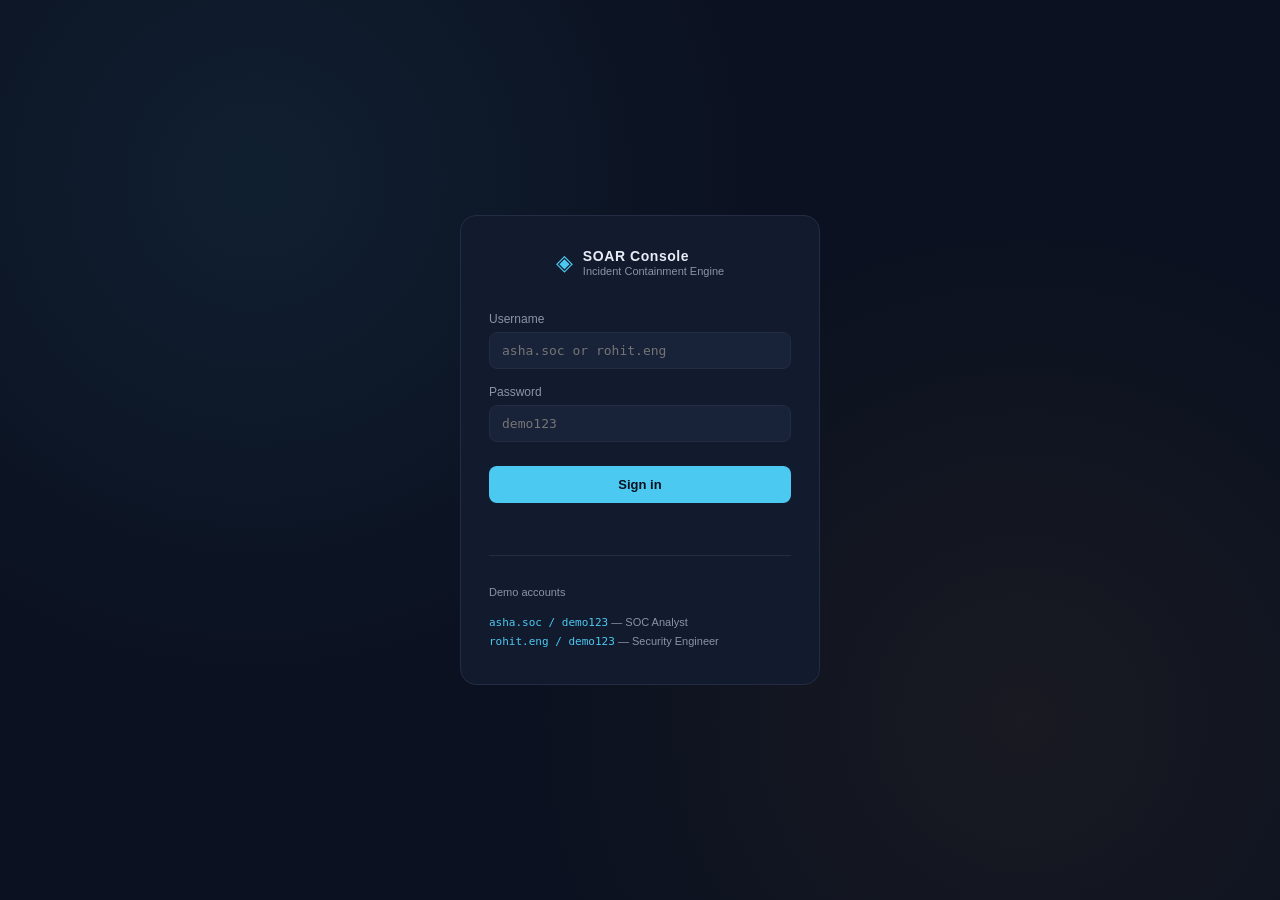
==== frontend/static/login.html @ 2c5c40ec "day 1: scaffold dashboard app + folder structure (app.py, rbac.py, case_manager.py, api/routes.py, s" ====
<!DOCTYPE html>
<html lang="en">
<head>
<meta charset="UTF-8" />
<meta name="viewport" content="width=device-width, initial-scale=1.0" />
<title>Sign in — SOAR Console</title>
<link rel="stylesheet" href="css/styles.css" />
</head>
<body class="login-body">

  <div class="login-card">
    <div class="brand brand-center">
      <span class="brand-mark">◈</span>
      <div class="brand-text">
        <strong>SOAR Console</strong>
        <span>Incident Containment Engine</span>
      </div>
    </div>

    <form id="login-form">
      <label for="username">Username</label>
      <input type="text" id="username" name="username" placeholder="asha.soc or rohit.eng" autocomplete="username" required />

      <label for="password">Password</label>
      <input type="password" id="password" name="password" placeholder="demo123" autocomplete="current-password" required />

      <button type="submit" id="login-btn">Sign in</button>
      <p id="login-error" class="login-error"></p>
    </form>

    <div class="login-hint">
      <p>Demo accounts</p>
      <code>asha.soc / demo123</code> — SOC Analyst<br />
      <code>rohit.eng / demo123</code> — Security Engineer
    </div>
  </div>

  <script src="js/auth.js"></script>
</body>
</html>
---- frontend/static/css/styles.css ----
:root {
  --bg: #0B1120;
  --surface: #121A2E;
  --surface-raised: #182238;
  --border: #232C42;
  --text: #E7ECF5;
  --text-muted: #8B93A8;
  --cyan: #4CC9F0;
  --amber: #F2A93B;
  --red: #EF4565;
  --green: #34D399;
  --font-ui: -apple-system, "Segoe UI", Inter, ui-sans-serif, sans-serif;
  --font-mono: "JetBrains Mono", ui-monospace, SFMono-Regular, Menlo, monospace;
}

* { box-sizing: border-box; }

body {
  margin: 0;
  background: var(--bg);
  color: var(--text);
  font-family: var(--font-ui);
  -webkit-font-smoothing: antialiased;
}

.app-shell {
  display: grid;
  grid-template-columns: 220px 1fr;
  min-height: 100vh;
}

/* Sidebar */
.sidebar {
  background: var(--surface);
  border-right: 1px solid var(--border);
  padding: 24px 16px;
  display: flex;
  flex-direction: column;
  gap: 32px;
}

.brand { display: flex; align-items: center; gap: 10px; }
.brand-mark { font-size: 22px; color: var(--cyan); }
.brand-text { display: flex; flex-direction: column; line-height: 1.2; }
.brand-text strong { font-size: 14px; letter-spacing: 0.04em; }
.brand-text span { font-size: 11px; color: var(--text-muted); }

.nav { display: flex; flex-direction: column; gap: 4px; }
.nav-item {
  display: flex;
  align-items: center;
  gap: 10px;
  background: none;
  border: none;
  color: var(--text-muted);
  font-family: inherit;
  font-size: 13px;
  padding: 10px 12px;
  border-radius: 8px;
  cursor: pointer;
  text-align: left;
}
.nav-item:hover { background: var(--surface-raised); color: var(--text); }
.nav-item.is-active { background: var(--surface-raised); color: var(--text); border-left: 2px solid var(--cyan); }
.nav-dot { width: 5px; height: 5px; border-radius: 50%; background: currentColor; opacity: 0.6; }

.sidebar-footer { margin-top: auto; }
.status-pill {
  display: flex; align-items: center; gap: 8px;
  font-size: 11px; color: var(--green);
  border: 1px solid var(--border);
  padding: 6px 10px; border-radius: 999px;
}
.pulse {
  width: 6px; height: 6px; border-radius: 50%; background: var(--green);
  box-shadow: 0 0 0 0 rgba(52, 211, 153, 0.6);
  animation: pulse 2s infinite;
}
@keyframes pulse {
  0% { box-shadow: 0 0 0 0 rgba(52, 211, 153, 0.5); }
  70% { box-shadow: 0 0 0 6px rgba(52, 211, 153, 0); }
  100% { box-shadow: 0 0 0 0 rgba(52, 211, 153, 0); }
}

/* Main */
.main { padding: 28px 36px 60px; }

.topbar { display: flex; justify-content: space-between; align-items: flex-start; margin-bottom: 24px; }
.topbar h1 { margin: 0 0 4px; font-size: 22px; }
.subtitle { margin: 0; color: var(--text-muted); font-size: 13px; }

.role-switch { display: flex; flex-direction: column; align-items: flex-end; gap: 4px; }
.role-switch label { font-size: 11px; color: var(--text-muted); }
.role-switch select {
  background: var(--surface-raised);
  color: var(--text);
  border: 1px solid var(--border);
  border-radius: 6px;
  padding: 6px 10px;
  font-family: inherit;
  font-size: 12px;
}

/* KPI strip */
.kpi-strip {
  display: grid;
  grid-template-columns: 200px repeat(3, 1fr);
  gap: 16px;
  margin-bottom: 28px;
}

.mttr-card {
  background: var(--surface);
  border: 1px solid var(--border);
  border-radius: 14px;
  padding: 16px;
  display: flex;
  flex-direction: column;
  align-items: center;
  gap: 6px;
  position: relative;
}
.mttr-ring { width: 92px; height: 92px; transform: rotate(-90deg); }
.ring-track { fill: none; stroke: var(--border); stroke-width: 10; }
.ring-progress {
  fill: none;
  stroke: var(--cyan);
  stroke-width: 10;
  stroke-linecap: round;
  stroke-dasharray: 377;
  stroke-dashoffset: 377;
  transition: stroke-dashoffset 0.8s ease, stroke 0.3s ease;
}
.mttr-readout { position: absolute; top: 42px; display: flex; flex-direction: column; align-items: center; }
.mttr-readout span { font-family: var(--font-mono); font-size: 22px; font-weight: 600; }
.mttr-readout small { font-size: 10px; color: var(--text-muted); }
.mttr-target { font-size: 11px; color: var(--text-muted); margin-top: 6px; }
.mttr-target strong { color: var(--amber); }

.kpi-card {
  background: var(--surface);
  border: 1px solid var(--border);
  border-radius: 14px;
  padding: 18px 20px;
  display: flex;
  flex-direction: column;
  gap: 6px;
  justify-content: center;
}
.kpi-label { font-size: 12px; color: var(--text-muted); }
.kpi-value { font-family: var(--font-mono); font-size: 26px; font-weight: 600; }
.kpi-foot { font-size: 11px; color: var(--text-muted); }

/* Views */
.view { display: none; }
.view.is-active { display: block; }

.panel-grid { display: grid; grid-template-columns: 1.3fr 1fr; gap: 20px; }
.panel {
  background: var(--surface);
  border: 1px solid var(--border);
  border-radius: 14px;
  padding: 18px 20px;
}
.panel-wide { grid-column: 1 / -1; }
.panel-head { display: flex; justify-content: space-between; align-items: baseline; margin-bottom: 14px; }
.panel-head h2 { margin: 0; font-size: 15px; }
.panel-tag { font-size: 11px; color: var(--text-muted); }

/* Cases table */
.cases-table { display: flex; flex-direction: column; gap: 10px; }
.case-row {
  display: grid;
  grid-template-columns: 90px 1fr auto auto;
  align-items: center;
  gap: 14px;
  padding: 12px;
  border: 1px solid var(--border);
  border-radius: 10px;
  background: var(--surface-raised);
}
.case-id { font-family: var(--font-mono); font-size: 11px; color: var(--text-muted); }
.case-title { font-size: 13px; }
.case-ioc { font-family: var(--font-mono); font-size: 11px; color: var(--text-muted); margin-top: 2px; }

.chip {
  font-size: 10.5px;
  padding: 3px 9px;
  border-radius: 999px;
  text-transform: uppercase;
  letter-spacing: 0.03em;
  white-space: nowrap;
  font-weight: 600;
}
.chip.critical { background: rgba(239, 69, 101, 0.15); color: var(--red); }
.chip.high { background: rgba(242, 169, 59, 0.15); color: var(--amber); }
.chip.medium { background: rgba(76, 201, 240, 0.15); color: var(--cyan); }
.chip.low { background: rgba(139, 147, 168, 0.15); color: var(--text-muted); }

.status-tag { font-size: 11px; color: var(--text-muted); text-align: right; }
.status-tag.contained, .status-tag.resolved_auto { color: var(--green); }
.status-tag.in_progress { color: var(--amber); }
.status-tag.acknowledged { color: var(--cyan); }

/* Alerts list */
.alerts-list { display: flex; flex-direction: column; gap: 10px; }
.alert-row {
  display: flex;
  justify-content: space-between;
  align-items: center;
  padding: 10px 12px;
  border: 1px solid var(--border);
  border-radius: 10px;
}
.alert-main { display: flex; flex-direction: column; gap: 2px; }
.alert-rule { font-size: 12.5px; }
.alert-meta { font-family: var(--font-mono); font-size: 10.5px; color: var(--text-muted); }
.enrich-tag { font-size: 10.5px; color: var(--text-muted); }

/* Playbooks */
.playbooks-grid { display: grid; grid-template-columns: repeat(auto-fit, minmax(240px, 1fr)); gap: 14px; }
.playbook-card {
  border: 1px solid var(--border);
  border-radius: 12px;
  padding: 16px;
  background: var(--surface-raised);
}
.playbook-card h3 { margin: 0 0 6px; font-size: 14px; }
.playbook-trigger { font-family: var(--font-mono); font-size: 11px; color: var(--text-muted); margin-bottom: 10px; display: block; }
.playbook-actions { list-style: none; margin: 0 0 10px; padding: 0; display: flex; flex-direction: column; gap: 4px; }
.playbook-actions li { font-size: 12px; color: var(--text); padding-left: 14px; position: relative; }
.playbook-actions li::before { content: "→"; position: absolute; left: 0; color: var(--cyan); }
.playbook-exec { font-size: 11px; color: var(--text-muted); }

@media (max-width: 900px) {
  .app-shell { grid-template-columns: 1fr; }
  .sidebar { display: none; }
  .kpi-strip { grid-template-columns: 1fr 1fr; }
  .panel-grid { grid-template-columns: 1fr; }
}

/* ---------- Login page ---------- */
.login-body {
  display: flex;
  align-items: center;
  justify-content: center;
  min-height: 100vh;
  background:
    radial-gradient(circle at 20% 20%, rgba(76, 201, 240, 0.08), transparent 40%),
    radial-gradient(circle at 80% 80%, rgba(242, 169, 59, 0.06), transparent 40%),
    var(--bg);
}
.login-card {
  width: 360px;
  background: var(--surface);
  border: 1px solid var(--border);
  border-radius: 16px;
  padding: 32px 28px;
}
.brand-center { justify-content: center; margin-bottom: 24px; }
.login-card form { display: flex; flex-direction: column; gap: 6px; }
.login-card label { font-size: 12px; color: var(--text-muted); margin-top: 10px; }
.login-card input {
  background: var(--surface-raised);
  border: 1px solid var(--border);
  border-radius: 8px;
  padding: 10px 12px;
  color: var(--text);
  font-family: var(--font-mono);
  font-size: 13px;
}
.login-card input:focus, .code-input:focus, select:focus {
  outline: 2px solid var(--cyan);
  outline-offset: 1px;
}
.login-card button[type="submit"] {
  margin-top: 18px;
  background: var(--cyan);
  color: #08111F;
  border: none;
  border-radius: 8px;
  padding: 11px;
  font-weight: 600;
  font-size: 13px;
  cursor: pointer;
}
.login-card button[type="submit"]:disabled { opacity: 0.6; cursor: default; }
.login-error { color: var(--red); font-size: 12px; min-height: 16px; margin: 8px 0 0; }
.login-hint { margin-top: 22px; padding-top: 16px; border-top: 1px solid var(--border); font-size: 11px; color: var(--text-muted); line-height: 1.7; }
.login-hint code { color: var(--cyan); font-family: var(--font-mono); }

/* ---------- User card (sidebar) ---------- */
.user-card {
  display: grid;
  grid-template-columns: 32px 1fr auto;
  align-items: center;
  gap: 10px;
  margin-top: 14px;
  padding: 8px;
  border: 1px solid var(--border);
  border-radius: 10px;
}
.user-avatar {
  width: 32px; height: 32px; border-radius: 50%;
  background: var(--surface-raised);
  display: flex; align-items: center; justify-content: center;
  font-size: 11px; font-weight: 600; color: var(--cyan);
  border: 1px solid var(--border);
}
.user-meta { display: flex; flex-direction: column; line-height: 1.3; overflow: hidden; }
.user-meta strong { font-size: 12px; white-space: nowrap; overflow: hidden; text-overflow: ellipsis; }
.user-meta span { font-size: 10.5px; color: var(--text-muted); }
#logout-btn {
  background: none; border: none; color: var(--text-muted);
  cursor: pointer; font-size: 14px; padding: 4px;
}
#logout-btn:hover { color: var(--red); }

.role-badge {
  font-size: 12px; font-weight: 600; color: var(--cyan);
  background: var(--surface-raised); border: 1px solid var(--border);
  padding: 5px 10px; border-radius: 6px;
}

/* ---------- Integrations ---------- */
.integrations-grid { display: grid; grid-template-columns: repeat(auto-fit, minmax(220px, 1fr)); gap: 14px; }
.integration-card {
  border: 1px solid var(--border);
  border-radius: 12px;
  padding: 14px 16px;
  background: var(--surface-raised);
  display: flex;
  flex-direction: column;
  gap: 4px;
}
.integration-head { display: flex; justify-content: space-between; align-items: center; }
.integration-name { font-size: 13px; font-weight: 600; }
.integration-type { font-size: 11px; color: var(--text-muted); text-transform: capitalize; }
.integration-status { font-size: 11px; text-transform: capitalize; font-weight: 600; }
.integration-status.connected { color: var(--green); }
.integration-status.degraded { color: var(--amber); }
.integration-event { font-size: 10.5px; color: var(--text-muted); font-family: var(--font-mono); }
.dot { width: 8px; height: 8px; border-radius: 50%; }
.dot.connected { background: var(--green); }
.dot.degraded { background: var(--amber); }

/* ---------- Modals ---------- */
.modal-overlay {
  display: none;
  position: fixed; inset: 0;
  background: rgba(4, 8, 16, 0.7);
  align-items: flex-start;
  justify-content: center;
  padding: 60px 20px;
  z-index: 50;
  overflow-y: auto;
}
.modal-overlay.is-open { display: flex; }
.modal {
  position: relative;
  width: 100%;
  max-width: 520px;
  background: var(--surface);
  border: 1px solid var(--border);
  border-radius: 16px;
  padding: 28px 30px;
}
.modal-close {
  position: absolute; top: 14px; right: 16px;
  background: none; border: none; color: var(--text-muted);
  font-size: 20px; cursor: pointer; line-height: 1;
}
.modal-close:hover { color: var(--text); }
.modal-head { display: flex; justify-content: space-between; align-items: center; margin-bottom: 6px; }
.modal h2 { margin: 0 0 6px; font-size: 17px; }
.modal h3 { margin: 18px 0 8px; font-size: 12px; text-transform: uppercase; letter-spacing: 0.05em; color: var(--text-muted); }
.modal-sub { font-size: 12.5px; color: var(--text-muted); margin: 0; }
.modal-sub code { font-family: var(--font-mono); color: var(--cyan); }
.modal-note { font-size: 12px; color: var(--text-muted); margin-top: 16px; line-height: 1.6; }

.kv-grid { display: grid; grid-template-columns: 1fr 1fr; gap: 10px; }
.kv-grid div { display: flex; flex-direction: column; gap: 2px; }
.kv-grid span { font-size: 10.5px; color: var(--text-muted); }
.kv-grid strong { font-size: 13px; font-family: var(--font-mono); }

.timeline { display: flex; flex-direction: column; gap: 14px; position: relative; padding-left: 4px; }
.timeline-step { display: grid; grid-template-columns: 60px 1fr; gap: 12px; }
.timeline-offset { font-family: var(--font-mono); font-size: 11px; color: var(--cyan); }
.timeline-step strong { font-size: 13px; }
.timeline-step p { margin: 2px 0 0; font-size: 12px; color: var(--text-muted); }

.field-label { display: block; font-size: 11px; color: var(--text-muted); margin: 14px 0 6px; }
.code-input {
  width: 100%;
  background: var(--surface-raised);
  border: 1px solid var(--border);
  border-radius: 8px;
  color: var(--text);
  font-family: var(--font-mono);
  font-size: 12.5px;
  padding: 10px;
  resize: vertical;
}
.modal-actions { display: flex; align-items: center; gap: 12px; margin-top: 18px; }
.btn-primary {
  background: var(--cyan); color: #08111F; border: none;
  border-radius: 8px; padding: 9px 16px; font-weight: 600;
  font-size: 12.5px; cursor: pointer;
}
.save-note { font-size: 11px; color: var(--text-muted); }
.btn-edit {
  background: none; border: 1px solid var(--border); color: var(--cyan);
  border-radius: 6px; padding: 5px 10px; font-size: 11px; cursor: pointer;
}
.btn-edit:hover { border-color: var(--cyan); }
.playbook-foot { display: flex; justify-content: space-between; align-items: center; }

.case-row, .alert-row { cursor: pointer; }
.case-row:hover, .alert-row:hover { border-color: var(--cyan); }
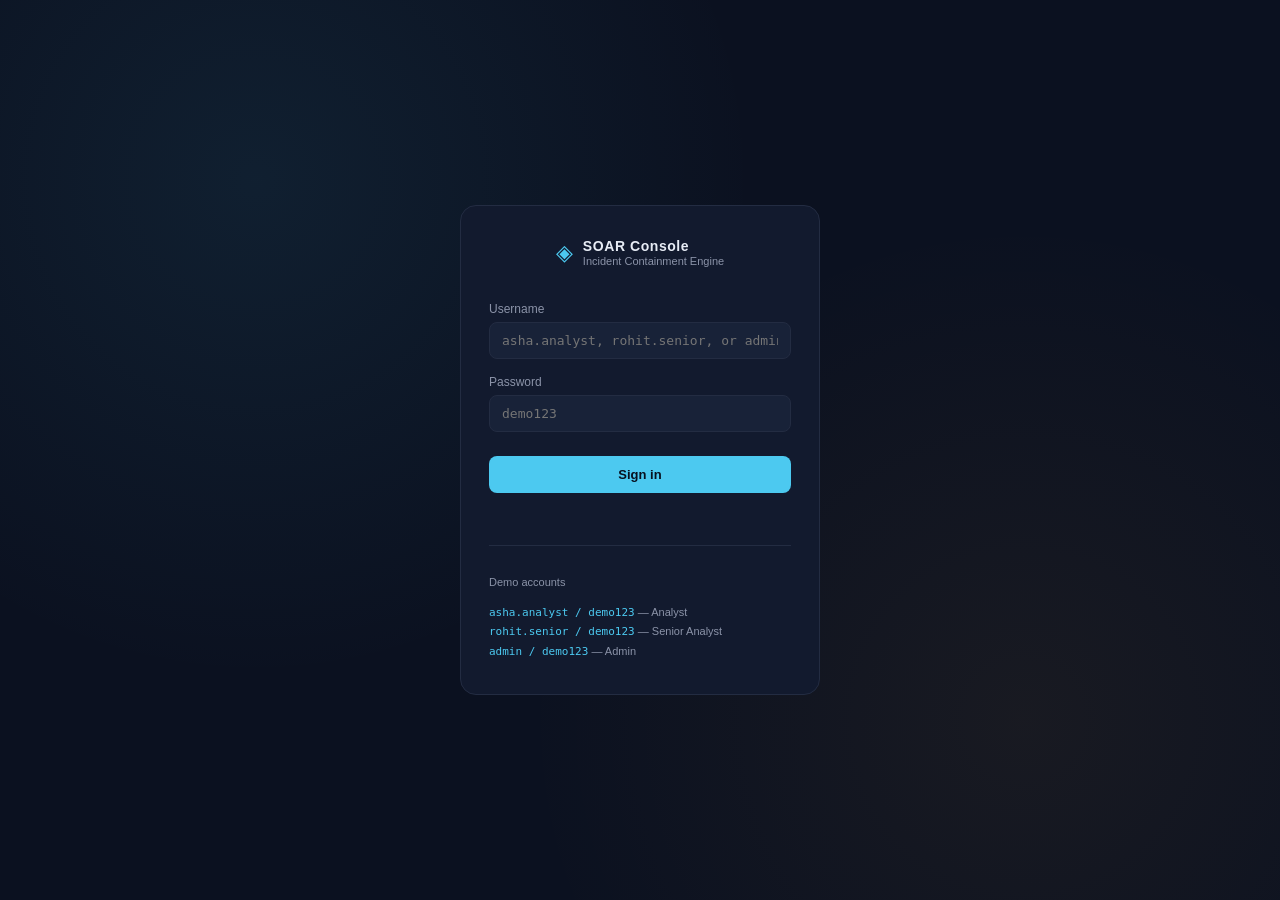
==== commit 487933cd: "fix(dashboard): align routes.py and frontend auth with new 3-tier rbac.py" ====
--- a/frontend/static/login.html
+++ b/frontend/static/login.html
@@ -19,7 +19,7 @@
 
     <form id="login-form">
       <label for="username">Username</label>
-      <input type="text" id="username" name="username" placeholder="asha.soc or rohit.eng" autocomplete="username" required />
+      <input type="text" id="username" name="username" placeholder="asha.analyst, rohit.senior, or admin" autocomplete="username" required />
 
       <label for="password">Password</label>
       <input type="password" id="password" name="password" placeholder="demo123" autocomplete="current-password" required />
@@ -30,8 +30,9 @@
 
     <div class="login-hint">
       <p>Demo accounts</p>
-      <code>asha.soc / demo123</code> — SOC Analyst<br />
-      <code>rohit.eng / demo123</code> — Security Engineer
+      <code>asha.analyst / demo123</code> — Analyst<br />
+<code>rohit.senior / demo123</code> — Senior Analyst<br />
+<code>admin / demo123</code> — Admin
     </div>
   </div>
 
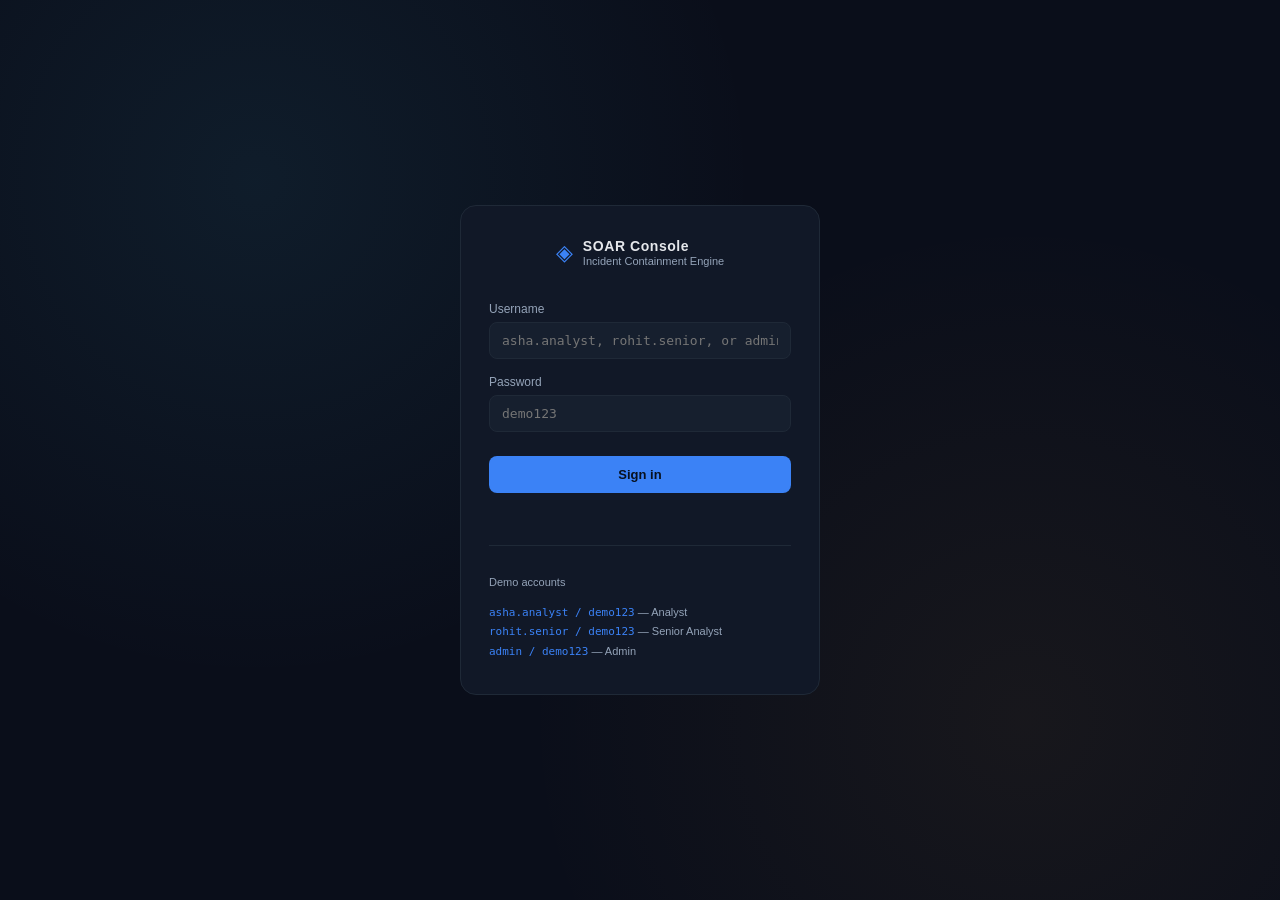
==== commit 704ce658: "Update login.html" ====
--- a/frontend/static/login.html
+++ b/frontend/static/login.html
@@ -10,7 +10,7 @@
 
   <div class="login-card">
     <div class="brand brand-center">
-      <span class="brand-mark">◈</span>
+      <span class="brand-mark">◈</span> 
       <div class="brand-text">
         <strong>SOAR Console</strong>
         <span>Incident Containment Engine</span>
--- a/frontend/static/css/styles.css
+++ b/frontend/static/css/styles.css
@@ -1,18 +1,24 @@
 :root {
-  --bg: #0B1120;
-  --surface: #121A2E;
-  --surface-raised: #182238;
-  --border: #232C42;
-  --text: #E7ECF5;
-  --text-muted: #8B93A8;
-  --cyan: #4CC9F0;
-  --amber: #F2A93B;
-  --red: #EF4565;
-  --green: #34D399;
+  --bg: #0a0e1a;
+  --surface: #111827;
+  --surface-raised: #161f2e;
+  --border: #1f2937;
+  --text: #e5e7eb;
+  --text-muted: #94a3b8;
+  --cyan: #3b82f6;
+  --amber: #f97316;
+  --red: #ef4444;
+  --green: #22c55e;
+
+  /* Severity color coding (checklist spec) */
+  --severity-critical: #ef4444;
+  --severity-high: #f97316;
+  --severity-medium: #eab308;
+  --severity-low: #22c55e;
+
   --font-ui: -apple-system, "Segoe UI", Inter, ui-sans-serif, sans-serif;
   --font-mono: "JetBrains Mono", ui-monospace, SFMono-Regular, Menlo, monospace;
 }
-
 * { box-sizing: border-box; }
 
 body {
@@ -20,6 +26,7 @@
   background: var(--bg);
   color: var(--text);
   font-family: var(--font-ui);
+   transition: background 0.3s ease;
   -webkit-font-smoothing: antialiased;
 }
 
@@ -56,6 +63,7 @@
   font-family: inherit;
   font-size: 13px;
   padding: 10px 12px;
+  transition: background 0.15s ease, color 0.15s ease, border-color 0.15s ease;
   border-radius: 8px;
   cursor: pointer;
   text-align: left;
@@ -192,10 +200,10 @@
   white-space: nowrap;
   font-weight: 600;
 }
-.chip.critical { background: rgba(239, 69, 101, 0.15); color: var(--red); }
-.chip.high { background: rgba(242, 169, 59, 0.15); color: var(--amber); }
-.chip.medium { background: rgba(76, 201, 240, 0.15); color: var(--cyan); }
-.chip.low { background: rgba(139, 147, 168, 0.15); color: var(--text-muted); }
+.chip.critical { background: rgba(239, 68, 68, 0.15); color: var(--severity-critical); }
+.chip.high { background: rgba(249, 115, 22, 0.15); color: var(--severity-high); }
+.chip.medium { background: rgba(234, 179, 8, 0.15); color: var(--severity-medium); }
+.chip.low { background: rgba(34, 197, 94, 0.15); color: var(--severity-low); }
 
 .status-tag { font-size: 11px; color: var(--text-muted); text-align: right; }
 .status-tag.contained, .status-tag.resolved_auto { color: var(--green); }
@@ -307,6 +315,8 @@
   font-size: 11px; font-weight: 600; color: var(--cyan);
   border: 1px solid var(--border);
 }
+
+
 .user-meta { display: flex; flex-direction: column; line-height: 1.3; overflow: hidden; }
 .user-meta strong { font-size: 12px; white-space: nowrap; overflow: hidden; text-overflow: ellipsis; }
 .user-meta span { font-size: 10.5px; color: var(--text-muted); }
@@ -355,7 +365,7 @@
   z-index: 50;
   overflow-y: auto;
 }
-.modal-overlay.is-open { display: flex; }
+.modal-overlay.is-open { display: flex; animation: fadeIn 0.18s ease; }
 .modal {
   position: relative;
   width: 100%;
@@ -364,6 +374,15 @@
   border: 1px solid var(--border);
   border-radius: 16px;
   padding: 28px 30px;
+  animation: slideUp 0.22s ease;
+}
+@keyframes fadeIn {
+  from { opacity: 0; }
+  to { opacity: 1; }
+}
+@keyframes slideUp {
+  from { opacity: 0; transform: translateY(12px); }
+  to { opacity: 1; transform: translateY(0); }
 }
 .modal-close {
   position: absolute; top: 14px; right: 16px;
@@ -417,3 +436,210 @@
 
 .case-row, .alert-row { cursor: pointer; }
 .case-row:hover, .alert-row:hover { border-color: var(--cyan); }
+
+
+/* ---------- Topbar (header): logo, role badge, logout ---------- */
+.topbar-left { display: flex; align-items: center; gap: 16px; }
+.topbar-logo { font-size: 13px; font-weight: 700; letter-spacing: 0.03em; color: var(--cyan); white-space: nowrap; }
+.topbar-right { display: flex; align-items: center; gap: 10px; }
+.logout-btn {
+  background: var(--surface-raised);
+  border: 1px solid var(--border);
+  color: var(--text-muted);
+  border-radius: 6px;
+  padding: 7px 12px;
+  font-size: 11.5px;
+  cursor: pointer;
+  font-family: inherit;
+}
+.logout-btn:hover { color: var(--red); border-color: var(--red); }
+
+/* ---------- Sidebar stats panel ---------- */
+.stats-panel {
+  border: 1px solid var(--border);
+  border-radius: 12px;
+  padding: 14px;
+  display: flex;
+  flex-direction: column;
+  gap: 8px;
+}
+.stats-title { font-size: 10.5px; text-transform: uppercase; letter-spacing: 0.05em; color: var(--text-muted); margin-bottom: 2px; }
+.stat-row { display: flex; justify-content: space-between; align-items: center; font-size: 12px; }
+.stat-row span { color: var(--text-muted); }
+.stat-row strong { font-family: var(--font-mono); font-size: 13px; }
+.stat-critical { color: var(--red); }
+.stat-resolved { color: var(--green); }
+.stat-pending { color: var(--amber); }
+
+/* ---------- Incidents table ---------- */
+.incidents-table { width: 100%; border-collapse: collapse; font-size: 12.5px; }
+.incidents-table thead th {
+  text-align: left;
+  font-size: 10.5px;
+  text-transform: uppercase;
+  letter-spacing: 0.04em;
+  color: var(--text-muted);
+  padding: 10px 12px;
+  border-bottom: 1px solid var(--border);
+}
+.incidents-table tbody td {
+  padding: 12px;
+  border-bottom: 1px solid var(--border);
+  vertical-align: middle;
+}
+.incidents-table tbody tr:hover { background: var(--surface-raised); }
+.incidents-table td.id-cell { font-family: var(--font-mono); color: var(--text-muted); }
+.incidents-table td.time-cell { font-family: var(--font-mono); color: var(--text-muted); white-space: nowrap; }
+.incidents-table .row-actions { display: flex; gap: 6px; }
+.row-actions button {
+  background: var(--surface-raised);
+  border: 1px solid var(--border);
+  color: var(--cyan);
+  border-radius: 6px;
+  padding: 4px 9px;
+  font-size: 11px;
+  cursor: pointer;
+  font-family: inherit;
+}
+.row-actions button:hover { border-color: var(--cyan); }
+
+/* ---------- Live incident feed (auto-refresh) ---------- */
+.panel-head-right { display: flex; align-items: center; gap: 12px; }
+.live-feed-indicator {
+  display: flex; align-items: center; gap: 6px;
+  font-size: 10.5px; color: var(--text-muted);
+}
+.live-feed-indicator .pulse { background: var(--green); }
+.spinner {
+  width: 12px; height: 12px;
+  border: 2px solid var(--border);
+  border-top-color: var(--cyan);
+  border-radius: 50%;
+  animation: spin 0.7s linear infinite;
+  display: inline-block;
+}
+@keyframes spin {
+  to { transform: rotate(360deg); }
+}
+
+/* New row flash — briefly highlights incidents that just arrived */
+@keyframes rowFlash {
+  0%   { background: rgba(59, 130, 246, 0.28); }
+  100% { background: transparent; }
+}
+.incidents-table tbody tr.is-new {
+  animation: rowFlash 1.8s ease-out;
+}
+
+/* ---------- Incident detail view (risk bar + color-coded timeline) ---------- */
+.detail-grid { margin-bottom: 4px; }
+.risk-bar-track {
+  width: 100%;
+  height: 8px;
+  border-radius: 999px;
+  background: var(--surface-raised);
+  border: 1px solid var(--border);
+  overflow: hidden;
+  margin-top: 4px;
+}
+.risk-bar-fill {
+  height: 100%;
+  border-radius: 999px;
+  transition: width 0.5s ease;
+}
+.risk-bar-label {
+  display: inline-block;
+  margin-top: 6px;
+  font-family: var(--font-mono);
+  font-size: 12px;
+  font-weight: 600;
+}
+
+/* ---------- Pending approvals banner (senior_analyst / admin) ---------- */
+.approval-banner {
+  display: flex;
+  align-items: center;
+  gap: 12px;
+  background: rgba(234, 179, 8, 0.12);
+  border: 1px solid var(--severity-medium);
+  border-radius: 10px;
+  padding: 12px 16px;
+  margin-bottom: 20px;
+}
+.approval-banner-icon { font-size: 16px; color: var(--severity-medium); }
+.approval-banner-text { flex: 1; font-size: 13px; color: var(--text); }
+.approval-banner-text strong { color: var(--severity-medium); }
+.approval-banner-link {
+  background: var(--severity-medium);
+  color: #1a1200;
+  border: none;
+  border-radius: 6px;
+  padding: 7px 14px;
+  font-size: 12px;
+  font-weight: 600;
+  cursor: pointer;
+  font-family: inherit;
+  white-space: nowrap;
+}
+.approval-banner-link:hover { filter: brightness(1.08); }
+
+.status-tag.pending_approval { color: var(--severity-medium); }
+.status-tag.closed_false_positive { color: var(--text-muted); }
+.approve-btn { color: var(--severity-low) !important; border-color: var(--severity-low) !important; }
+.reject-btn { color: var(--severity-critical) !important; border-color: var(--severity-critical) !important; }
+
+/* ---------- Stats cards (Day 11) ---------- */
+.stats-cards { display: grid; grid-template-columns: repeat(3, 1fr); gap: 14px; margin-bottom: 20px; }
+.stat-card {
+  background: var(--surface);
+  border: 1px solid var(--border);
+  border-radius: 14px;
+  padding: 16px 18px;
+  display: flex;
+  flex-direction: column;
+  gap: 4px;
+}
+.stat-card-label { font-size: 12px; color: var(--text-muted); }
+.stat-card-value { font-family: var(--font-mono); font-size: 24px; font-weight: 600; }
+.stat-card-critical { color: var(--severity-critical); }
+.stat-card-foot { font-size: 11px; color: var(--text-muted); }
+
+/* ---------- Severity filter + search (Day 12/13) ---------- */
+.incidents-toolbar {
+  display: flex;
+  align-items: center;
+  justify-content: space-between;
+  gap: 16px;
+  margin-bottom: 16px;
+  flex-wrap: wrap;
+}
+.severity-filter { display: flex; gap: 6px; }
+.filter-btn {
+  background: var(--surface-raised);
+  border: 1px solid var(--border);
+  color: var(--text-muted);
+  border-radius: 999px;
+  padding: 6px 14px;
+  font-size: 12px;
+  font-family: inherit;
+  cursor: pointer;
+  transition: background 0.15s ease, color 0.15s ease, border-color 0.15s ease;
+}
+.filter-btn:hover { color: var(--text); border-color: var(--cyan); }
+.filter-btn.is-active { background: var(--cyan); color: #08111f; border-color: var(--cyan); font-weight: 600; }
+
+.incident-search {
+  background: var(--surface-raised);
+  border: 1px solid var(--border);
+  border-radius: 8px;
+  padding: 8px 12px;
+  color: var(--text);
+  font-family: var(--font-mono);
+  font-size: 12.5px;
+  min-width: 240px;
+}
+.incident-search:focus { outline: 2px solid var(--cyan); outline-offset: 1px; }
+.incident-search::placeholder { color: var(--text-muted); }
+
+.incidents-table tbody tr.is-filtered-out { display: none; }
+.id-cell-ioc { font-size: 10.5px; color: var(--text-muted); opacity: 0.7; margin-top: 2px; }
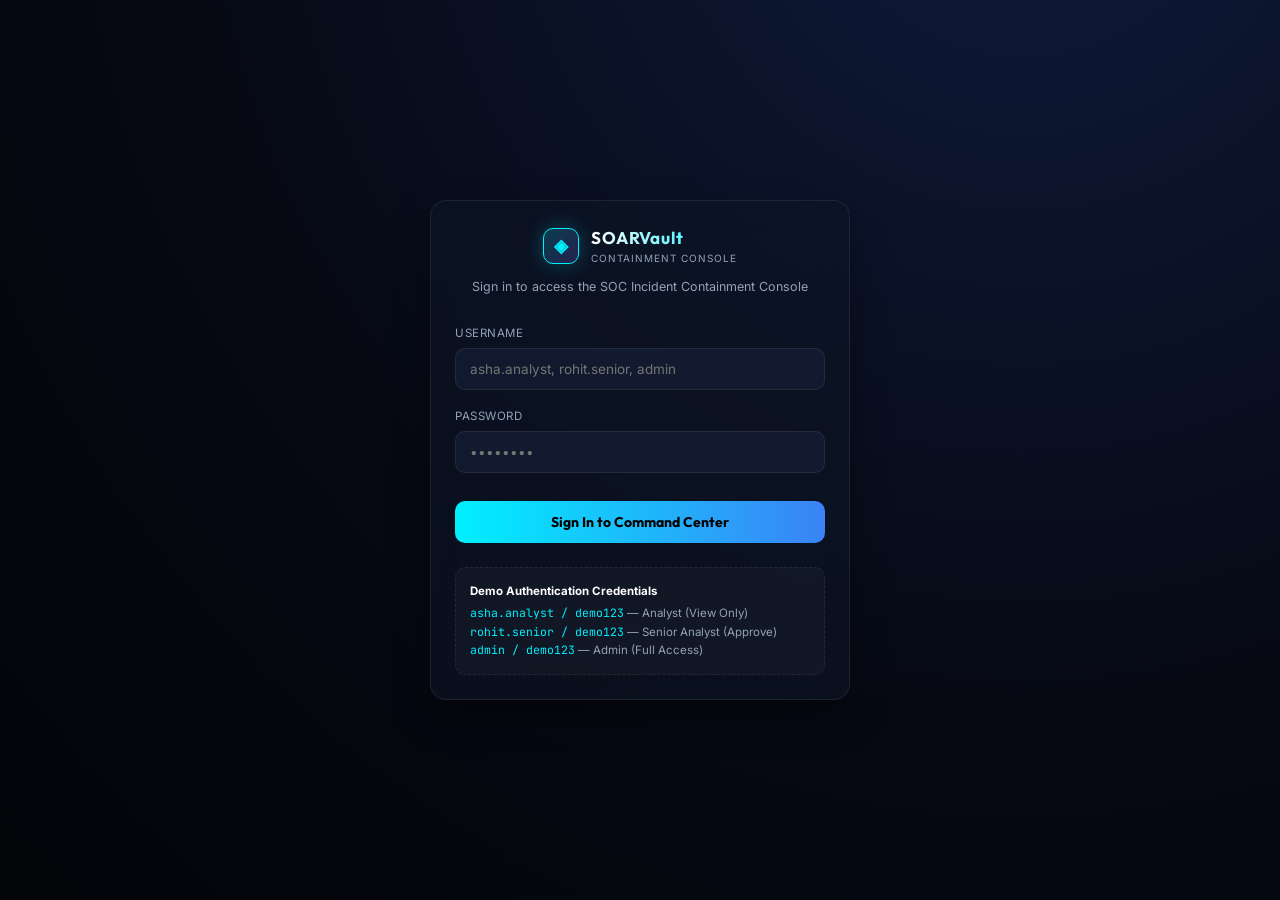
==== commit a7b6b056: "feat(ui): implement high-tech modular glassmorphism command center UI - feat(css): create modular de" ====
--- a/frontend/static/login.html
+++ b/frontend/static/login.html
@@ -1,38 +1,124 @@
 <!DOCTYPE html>
 <html lang="en">
 <head>
-<meta charset="UTF-8" />
-<meta name="viewport" content="width=device-width, initial-scale=1.0" />
-<title>Sign in — SOAR Console</title>
-<link rel="stylesheet" href="css/styles.css" />
+  <meta charset="UTF-8" />
+  <meta name="viewport" content="width=device-width, initial-scale=1.0" />
+  <title>SOARVault — Incident Containment Portal Authentication</title>
+  <link rel="stylesheet" href="css/main.css" />
+  <link rel="stylesheet" href="css/components.css" />
+  <style>
+    body {
+      display: flex;
+      align-items: center;
+      justify-content: center;
+      min-height: 100vh;
+      background: var(--bg-gradient);
+    }
+    .login-container {
+      width: 420px;
+      max-width: 90vw;
+    }
+    .login-header {
+      text-align: center;
+      margin-bottom: 28px;
+    }
+    .form-group {
+      display: flex;
+      flex-direction: column;
+      gap: 6px;
+      margin-bottom: 18px;
+    }
+    .form-group label {
+      font-size: 11.5px;
+      color: var(--text-muted);
+      text-transform: uppercase;
+      letter-spacing: 0.05em;
+    }
+    .form-input {
+      background: rgba(22, 33, 58, 0.6);
+      border: 1px solid var(--border-glass);
+      color: #fff;
+      font-family: var(--font-sans);
+      font-size: 13.5px;
+      padding: 12px 14px;
+      border-radius: 10px;
+      outline: none;
+      transition: border-color 0.2s ease;
+    }
+    .form-input:focus {
+      border-color: var(--cyber-cyan);
+      box-shadow: var(--glow-cyan);
+    }
+    .btn-submit {
+      width: 100%;
+      background: linear-gradient(90deg, var(--cyber-cyan), var(--cyber-blue));
+      color: #000;
+      font-family: var(--font-header);
+      font-size: 14px;
+      font-weight: 700;
+      padding: 12px;
+      border: none;
+      border-radius: 10px;
+      cursor: pointer;
+      margin-top: 10px;
+      transition: transform 0.15s ease, box-shadow 0.15s ease;
+    }
+    .btn-submit:hover {
+      transform: translateY(-1px);
+      box-shadow: var(--glow-cyan);
+    }
+    .login-demo-box {
+      margin-top: 24px;
+      padding: 14px;
+      background: rgba(255, 255, 255, 0.03);
+      border: 1px dashed var(--border-glass);
+      border-radius: 10px;
+      font-size: 11.5px;
+      color: var(--text-muted);
+      line-height: 1.6;
+    }
+    .login-demo-box code {
+      font-family: var(--font-mono);
+      color: var(--cyber-cyan);
+    }
+  </style>
 </head>
-<body class="login-body">
+<body>
 
-  <div class="login-card">
-    <div class="brand brand-center">
-      <span class="brand-mark">◈</span> 
-      <div class="brand-text">
-        <strong>SOAR Console</strong>
-        <span>Incident Containment Engine</span>
+  <div class="login-container">
+    <div class="glass-panel">
+      <div class="login-header">
+        <div class="brand" style="justify-content: center; margin-bottom: 12px;">
+          <div class="brand-icon">◈</div>
+          <div class="brand-title" style="text-align: left;">
+            <strong>SOARVault</strong>
+            <span>Containment Console</span>
+          </div>
+        </div>
+        <p style="font-size: 12.5px; color: var(--text-muted);">Sign in to access the SOC Incident Containment Console</p>
       </div>
-    </div>
 
-    <form id="login-form">
-      <label for="username">Username</label>
-      <input type="text" id="username" name="username" placeholder="asha.analyst, rohit.senior, or admin" autocomplete="username" required />
+      <form id="login-form">
+        <div class="form-group">
+          <label for="username">Username</label>
+          <input type="text" id="username" name="username" class="form-input" placeholder="asha.analyst, rohit.senior, admin" required />
+        </div>
 
-      <label for="password">Password</label>
-      <input type="password" id="password" name="password" placeholder="demo123" autocomplete="current-password" required />
+        <div class="form-group">
+          <label for="password">Password</label>
+          <input type="password" id="password" name="password" class="form-input" placeholder="••••••••" required />
+        </div>
 
-      <button type="submit" id="login-btn">Sign in</button>
-      <p id="login-error" class="login-error"></p>
-    </form>
+        <button type="submit" id="login-btn" class="btn-submit">Sign In to Command Center</button>
+        <p id="login-error" style="color: var(--cyber-crimson); font-size: 12px; margin-top: 12px; text-align: center;"></p>
+      </form>
 
-    <div class="login-hint">
-      <p>Demo accounts</p>
-      <code>asha.analyst / demo123</code> — Analyst<br />
-<code>rohit.senior / demo123</code> — Senior Analyst<br />
-<code>admin / demo123</code> — Admin
+      <div class="login-demo-box">
+        <strong style="color: #fff; display: block; margin-bottom: 4px;">Demo Authentication Credentials</strong>
+        <code>asha.analyst / demo123</code> — Analyst (View Only)<br />
+        <code>rohit.senior / demo123</code> — Senior Analyst (Approve)<br />
+        <code>admin / demo123</code> — Admin (Full Access)
+      </div>
     </div>
   </div>
 
--- a/frontend/static/css/main.css
+++ b/frontend/static/css/main.css
@@ -0,0 +1,317 @@
+/* 
+ * SOARVault Design System — Main & Variables (main.css)
+ * Premium Dark Cyber Command Center Theme
+ */
+
+@import url('https://fonts.googleapis.com/css2?family=Inter:wght@300;400;500;600;700&family=JetBrains+Mono:wght@400;500;600;700&family=Outfit:wght@400;500;600;700;800&display=swap');
+
+:root {
+  /* Color Palette */
+  --bg-dark: #05070f;
+  --bg-gradient: radial-gradient(ellipse at 80% -20%, #101c3d 0%, #060913 60%, #030408 100%);
+  --surface-glass: rgba(13, 20, 36, 0.65);
+  --surface-raised: rgba(22, 33, 58, 0.7);
+  --surface-hover: rgba(30, 45, 78, 0.8);
+  --surface-modal: #0d1424;
+
+  /* Translucent Borders */
+  --border-glass: rgba(255, 255, 255, 0.08);
+  --border-active: rgba(0, 240, 255, 0.35);
+  --border-critical: rgba(255, 51, 102, 0.4);
+
+  /* Neon Accent Colors */
+  --cyber-cyan: #00f0ff;
+  --cyber-blue: #3b82f6;
+  --cyber-purple: #8b5cf6;
+  --cyber-emerald: #00ff9d;
+  --cyber-amber: #ffb800;
+  --cyber-crimson: #ff3366;
+
+  /* Severity Color Map */
+  --sev-critical: #ff3366;
+  --sev-high: #ff9900;
+  --sev-medium: #ffcc00;
+  --sev-low: #00ff9d;
+
+  /* Typography */
+  --font-sans: 'Inter', -apple-system, BlinkMacSystemFont, ui-sans-serif, sans-serif;
+  --font-header: 'Outfit', 'Inter', sans-serif;
+  --font-mono: 'JetBrains Mono', monospace;
+
+  /* Text Colors */
+  --text-main: #f1f5f9;
+  --text-muted: #94a3b8;
+  --text-dim: #64748b;
+
+  /* Shadows & Glows */
+  --glow-cyan: 0 0 20px rgba(0, 240, 255, 0.25);
+  --glow-crimson: 0 0 20px rgba(255, 51, 102, 0.3);
+  --glow-emerald: 0 0 20px rgba(0, 255, 157, 0.25);
+  --shadow-glass: 0 16px 40px -8px rgba(0, 0, 0, 0.6);
+}
+
+* {
+  box-sizing: border-box;
+  margin: 0;
+  padding: 0;
+}
+
+body {
+  background: var(--bg-dark);
+  background-image: var(--bg-gradient);
+  background-attachment: fixed;
+  color: var(--text-main);
+  font-family: var(--font-sans);
+  font-size: 14px;
+  line-height: 1.5;
+  -webkit-font-smoothing: antialiased;
+  min-height: 100vh;
+  overflow-x: hidden;
+}
+
+/* App Shell Layout */
+.app-shell {
+  display: grid;
+  grid-template-columns: 240px 1fr;
+  min-height: 100vh;
+}
+
+/* Sidebar Styles */
+.sidebar {
+  background: rgba(8, 12, 22, 0.85);
+  backdrop-filter: blur(20px);
+  -webkit-backdrop-filter: blur(20px);
+  border-right: 1px solid var(--border-glass);
+  padding: 24px 18px;
+  display: flex;
+  flex-direction: column;
+  gap: 32px;
+  position: sticky;
+  top: 0;
+  height: 100vh;
+  z-index: 100;
+}
+
+.brand {
+  display: flex;
+  align-items: center;
+  gap: 12px;
+}
+
+.brand-icon {
+  width: 36px;
+  height: 36px;
+  border-radius: 10px;
+  background: linear-gradient(135deg, rgba(0, 240, 255, 0.2), rgba(139, 92, 246, 0.2));
+  border: 1px solid var(--cyber-cyan);
+  box-shadow: var(--glow-cyan);
+  display: flex;
+  align-items: center;
+  justify-content: center;
+  color: var(--cyber-cyan);
+  font-size: 18px;
+  font-weight: bold;
+}
+
+.brand-title {
+  display: flex;
+  flex-direction: column;
+}
+
+.brand-title strong {
+  font-family: var(--font-header);
+  font-size: 17px;
+  font-weight: 700;
+  letter-spacing: 0.05em;
+  background: linear-gradient(90deg, #ffffff, var(--cyber-cyan));
+  -webkit-background-clip: text;
+  -webkit-text-fill-color: transparent;
+}
+
+.brand-title span {
+  font-size: 10px;
+  color: var(--text-muted);
+  text-transform: uppercase;
+  letter-spacing: 0.1em;
+}
+
+/* Navigation */
+.nav-menu {
+  display: flex;
+  flex-direction: column;
+  gap: 6px;
+}
+
+.nav-item {
+  display: flex;
+  align-items: center;
+  gap: 12px;
+  background: transparent;
+  border: 1px solid transparent;
+  color: var(--text-muted);
+  font-family: var(--font-sans);
+  font-size: 13.5px;
+  font-weight: 500;
+  padding: 10px 14px;
+  border-radius: 10px;
+  cursor: pointer;
+  transition: all 0.2s cubic-bezier(0.4, 0, 0.2, 1);
+  text-align: left;
+}
+
+.nav-item:hover {
+  background: var(--surface-raised);
+  color: var(--text-main);
+  border-color: var(--border-glass);
+}
+
+.nav-item.is-active {
+  background: linear-gradient(90deg, rgba(0, 240, 255, 0.12), rgba(139, 92, 246, 0.05));
+  color: var(--cyber-cyan);
+  border-color: rgba(0, 240, 255, 0.3);
+  box-shadow: 0 4px 12px rgba(0, 240, 255, 0.1);
+}
+
+.nav-icon {
+  font-size: 16px;
+  opacity: 0.8;
+}
+
+/* Sidebar Footer */
+.sidebar-footer {
+  margin-top: auto;
+  display: flex;
+  flex-direction: column;
+  gap: 16px;
+}
+
+.live-pulse-badge {
+  display: flex;
+  align-items: center;
+  gap: 8px;
+  font-size: 11px;
+  font-family: var(--font-mono);
+  color: var(--cyber-emerald);
+  background: rgba(0, 255, 157, 0.08);
+  border: 1px solid rgba(0, 255, 157, 0.25);
+  padding: 6px 12px;
+  border-radius: 20px;
+}
+
+.pulse-dot {
+  width: 7px;
+  height: 7px;
+  border-radius: 50%;
+  background: var(--cyber-emerald);
+  box-shadow: 0 0 0 0 rgba(0, 255, 157, 0.7);
+  animation: pulse-ring 2s infinite;
+}
+
+@keyframes pulse-ring {
+  0% { box-shadow: 0 0 0 0 rgba(0, 255, 157, 0.6); }
+  70% { box-shadow: 0 0 0 8px rgba(0, 255, 157, 0); }
+  100% { box-shadow: 0 0 0 0 rgba(0, 255, 157, 0); }
+}
+
+.user-profile {
+  display: flex;
+  align-items: center;
+  gap: 10px;
+  padding: 10px;
+  background: var(--surface-raised);
+  border: 1px solid var(--border-glass);
+  border-radius: 12px;
+}
+
+.avatar {
+  width: 32px;
+  height: 32px;
+  border-radius: 8px;
+  background: linear-gradient(135deg, var(--cyber-cyan), var(--cyber-purple));
+  color: #000;
+  font-weight: 700;
+  font-size: 12px;
+  display: flex;
+  align-items: center;
+  justify-content: center;
+}
+
+.user-info {
+  display: flex;
+  flex-direction: column;
+}
+
+.user-info strong {
+  font-size: 12.5px;
+  color: var(--text-main);
+}
+
+.user-info span {
+  font-size: 10.5px;
+  color: var(--text-muted);
+}
+
+/* Main Workspace */
+.main-content {
+  padding: 32px 40px 80px;
+  max-width: 1600px;
+}
+
+/* Header Topbar */
+.topbar {
+  display: flex;
+  justify-content: space-between;
+  align-items: center;
+  margin-bottom: 32px;
+}
+
+.page-header h1 {
+  font-family: var(--font-header);
+  font-size: 26px;
+  font-weight: 700;
+  color: #fff;
+  letter-spacing: -0.01em;
+}
+
+.page-header p {
+  font-size: 13px;
+  color: var(--text-muted);
+  margin-top: 2px;
+}
+
+.topbar-actions {
+  display: flex;
+  align-items: center;
+  gap: 16px;
+}
+
+.role-tag {
+  font-family: var(--font-mono);
+  font-size: 11px;
+  font-weight: 600;
+  text-transform: uppercase;
+  padding: 4px 10px;
+  border-radius: 6px;
+  background: rgba(0, 240, 255, 0.1);
+  color: var(--cyber-cyan);
+  border: 1px solid rgba(0, 240, 255, 0.25);
+}
+
+.btn-signout {
+  background: rgba(255, 51, 102, 0.1);
+  color: var(--cyber-crimson);
+  border: 1px solid rgba(255, 51, 102, 0.25);
+  font-family: var(--font-sans);
+  font-size: 12.5px;
+  font-weight: 500;
+  padding: 7px 14px;
+  border-radius: 8px;
+  cursor: pointer;
+  transition: all 0.2s ease;
+}
+
+.btn-signout:hover {
+  background: rgba(255, 51, 102, 0.2);
+  border-color: var(--cyber-crimson);
+  box-shadow: var(--glow-crimson);
+}
--- a/frontend/static/css/components.css
+++ b/frontend/static/css/components.css
@@ -0,0 +1,385 @@
+/* 
+ * SOARVault UI Components — components.css
+ * Cyber Cards, Badges, Risk Score Meters, Modals, Timelines
+ */
+
+/* Glass Cards & Panels */
+.glass-panel {
+  background: var(--surface-glass);
+  backdrop-filter: blur(16px);
+  -webkit-backdrop-filter: blur(16px);
+  border: 1px solid var(--border-glass);
+  border-radius: 16px;
+  padding: 24px;
+  box-shadow: var(--shadow-glass);
+  transition: border-color 0.25s ease, box-shadow 0.25s ease;
+}
+
+.glass-panel:hover {
+  border-color: var(--border-active);
+}
+
+.panel-header {
+  display: flex;
+  justify-content: space-between;
+  align-items: center;
+  margin-bottom: 20px;
+}
+
+.panel-header h2 {
+  font-family: var(--font-header);
+  font-size: 17px;
+  font-weight: 600;
+  color: #fff;
+  display: flex;
+  align-items: center;
+  gap: 8px;
+}
+
+.panel-badge {
+  font-size: 11px;
+  color: var(--text-muted);
+  font-family: var(--font-mono);
+  background: rgba(255, 255, 255, 0.05);
+  padding: 3px 8px;
+  border-radius: 6px;
+}
+
+/* KPI Strip Grid */
+.kpi-grid {
+  display: grid;
+  grid-template-columns: 240px repeat(3, 1fr);
+  gap: 20px;
+  margin-bottom: 32px;
+}
+
+.kpi-card {
+  background: var(--surface-glass);
+  backdrop-filter: blur(16px);
+  border: 1px solid var(--border-glass);
+  border-radius: 16px;
+  padding: 20px 24px;
+  display: flex;
+  flex-direction: column;
+  justify-content: space-between;
+  position: relative;
+  overflow: hidden;
+  transition: transform 0.2s ease, border-color 0.2s ease;
+}
+
+.kpi-card::before {
+  content: '';
+  position: absolute;
+  top: 0;
+  left: 0;
+  right: 0;
+  height: 2px;
+  background: linear-gradient(90deg, var(--cyber-cyan), transparent);
+}
+
+.kpi-card:hover {
+  transform: translateY(-2px);
+  border-color: var(--border-active);
+}
+
+.kpi-card.emerald::before { background: linear-gradient(90deg, var(--cyber-emerald), transparent); }
+.kpi-card.amber::before { background: linear-gradient(90deg, var(--cyber-amber), transparent); }
+.kpi-card.purple::before { background: linear-gradient(90deg, var(--cyber-purple), transparent); }
+
+.kpi-label {
+  font-size: 12.5px;
+  color: var(--text-muted);
+  font-weight: 500;
+}
+
+.kpi-number {
+  font-family: var(--font-mono);
+  font-size: 32px;
+  font-weight: 700;
+  color: #fff;
+  margin: 8px 0;
+  letter-spacing: -0.02em;
+}
+
+.kpi-subtitle {
+  font-size: 11px;
+  color: var(--text-dim);
+}
+
+/* MTTR Circular Ring Gauge */
+.mttr-gauge-card {
+  background: var(--surface-glass);
+  backdrop-filter: blur(16px);
+  border: 1px solid var(--border-glass);
+  border-radius: 16px;
+  padding: 20px;
+  display: flex;
+  flex-direction: column;
+  align-items: center;
+  justify-content: center;
+  position: relative;
+}
+
+.gauge-svg {
+  width: 100px;
+  height: 100px;
+  transform: rotate(-90deg);
+}
+
+.gauge-track {
+  fill: none;
+  stroke: rgba(255, 255, 255, 0.08);
+  stroke-width: 10;
+}
+
+.gauge-fill {
+  fill: none;
+  stroke: var(--cyber-emerald);
+  stroke-width: 10;
+  stroke-linecap: round;
+  stroke-dasharray: 377;
+  stroke-dashoffset: 377;
+  transition: stroke-dashoffset 0.8s cubic-bezier(0.4, 0, 0.2, 1), stroke 0.3s ease;
+}
+
+.gauge-content {
+  position: absolute;
+  top: 48px;
+  display: flex;
+  flex-direction: column;
+  align-items: center;
+}
+
+.gauge-value {
+  font-family: var(--font-mono);
+  font-size: 24px;
+  font-weight: 700;
+  color: #fff;
+}
+
+.gauge-unit {
+  font-size: 10px;
+  color: var(--text-muted);
+  text-transform: uppercase;
+}
+
+.gauge-target {
+  margin-top: 10px;
+  font-size: 11px;
+  color: var(--text-muted);
+}
+
+.gauge-target strong {
+  color: var(--cyber-emerald);
+}
+
+/* Severity Badges & Chips */
+.badge-sev {
+  display: inline-flex;
+  align-items: center;
+  gap: 6px;
+  font-family: var(--font-mono);
+  font-size: 10.5px;
+  font-weight: 600;
+  padding: 3px 9px;
+  border-radius: 6px;
+  text-transform: uppercase;
+  letter-spacing: 0.04em;
+}
+
+.badge-sev.critical {
+  background: rgba(255, 51, 102, 0.15);
+  color: var(--sev-critical);
+  border: 1px solid rgba(255, 51, 102, 0.4);
+}
+
+.badge-sev.high {
+  background: rgba(255, 153, 0, 0.15);
+  color: var(--sev-high);
+  border: 1px solid rgba(255, 153, 0, 0.4);
+}
+
+.badge-sev.medium {
+  background: rgba(255, 204, 0, 0.15);
+  color: var(--sev-medium);
+  border: 1px solid rgba(255, 204, 0, 0.4);
+}
+
+.badge-sev.low {
+  background: rgba(0, 255, 157, 0.15);
+  color: var(--sev-low);
+  border: 1px solid rgba(0, 255, 157, 0.4);
+}
+
+/* Incident Table */
+.data-table {
+  width: 100%;
+  border-collapse: collapse;
+}
+
+.data-table th {
+  text-align: left;
+  font-size: 11px;
+  font-weight: 600;
+  color: var(--text-muted);
+  text-transform: uppercase;
+  letter-spacing: 0.06em;
+  padding: 12px 16px;
+  border-bottom: 1px solid var(--border-glass);
+}
+
+.table-row {
+  border-bottom: 1px solid rgba(255, 255, 255, 0.04);
+  transition: background 0.15s ease;
+  cursor: pointer;
+}
+
+.table-row:hover {
+  background: var(--surface-hover);
+}
+
+.table-row td {
+  padding: 14px 16px;
+  vertical-align: middle;
+}
+
+.case-id-cell {
+  font-family: var(--font-mono);
+  font-size: 12px;
+  color: var(--cyber-cyan);
+  font-weight: 600;
+}
+
+.case-title-cell {
+  font-weight: 500;
+  color: var(--text-main);
+}
+
+.ioc-subtext {
+  font-family: var(--font-mono);
+  font-size: 11px;
+  color: var(--text-muted);
+  margin-top: 2px;
+}
+
+/* Risk Score Fill Bar */
+.risk-meter {
+  display: flex;
+  align-items: center;
+  gap: 10px;
+  width: 120px;
+}
+
+.risk-bar-track {
+  flex: 1;
+  height: 6px;
+  background: rgba(255, 255, 255, 0.08);
+  border-radius: 3px;
+  overflow: hidden;
+}
+
+.risk-bar-fill {
+  height: 100%;
+  border-radius: 3px;
+  transition: width 0.5s ease;
+}
+
+.risk-score-num {
+  font-family: var(--font-mono);
+  font-size: 12px;
+  font-weight: 700;
+  min-width: 24px;
+}
+
+/* Incident Timeline Component */
+.timeline-container {
+  display: flex;
+  flex-direction: column;
+  gap: 16px;
+  position: relative;
+  padding-left: 20px;
+  margin-top: 16px;
+}
+
+.timeline-container::before {
+  content: '';
+  position: absolute;
+  left: 6px;
+  top: 6px;
+  bottom: 6px;
+  width: 2px;
+  background: var(--border-glass);
+}
+
+.timeline-step {
+  position: relative;
+  display: flex;
+  flex-direction: column;
+  gap: 4px;
+}
+
+.timeline-dot {
+  position: absolute;
+  left: -20px;
+  top: 4px;
+  width: 10px;
+  height: 10px;
+  border-radius: 50%;
+  background: var(--cyber-cyan);
+  box-shadow: var(--glow-cyan);
+}
+
+.timeline-step-title {
+  font-size: 13px;
+  font-weight: 600;
+  color: var(--text-main);
+  display: flex;
+  justify-content: space-between;
+}
+
+.timeline-step-time {
+  font-family: var(--font-mono);
+  font-size: 11px;
+  color: var(--text-muted);
+}
+
+.timeline-step-detail {
+  font-size: 12px;
+  color: var(--text-muted);
+}
+
+/* Detail Drawer Modal */
+.drawer-backdrop {
+  position: fixed;
+  inset: 0;
+  background: rgba(0, 0, 0, 0.7);
+  backdrop-filter: blur(8px);
+  z-index: 1000;
+  display: flex;
+  justify-content: flex-end;
+  opacity: 0;
+  pointer-events: none;
+  transition: opacity 0.25s ease;
+}
+
+.drawer-backdrop.is-open {
+  opacity: 1;
+  pointer-events: auto;
+}
+
+.drawer-content {
+  width: 600px;
+  max-width: 90vw;
+  background: var(--surface-modal);
+  border-left: 1px solid var(--border-glass);
+  height: 100%;
+  padding: 32px;
+  overflow-y: auto;
+  transform: translateX(100%);
+  transition: transform 0.3s cubic-bezier(0.4, 0, 0.2, 1);
+  box-shadow: -20px 0 50px rgba(0, 0, 0, 0.8);
+}
+
+.drawer-backdrop.is-open .drawer-content {
+  transform: translateX(0);
+}
